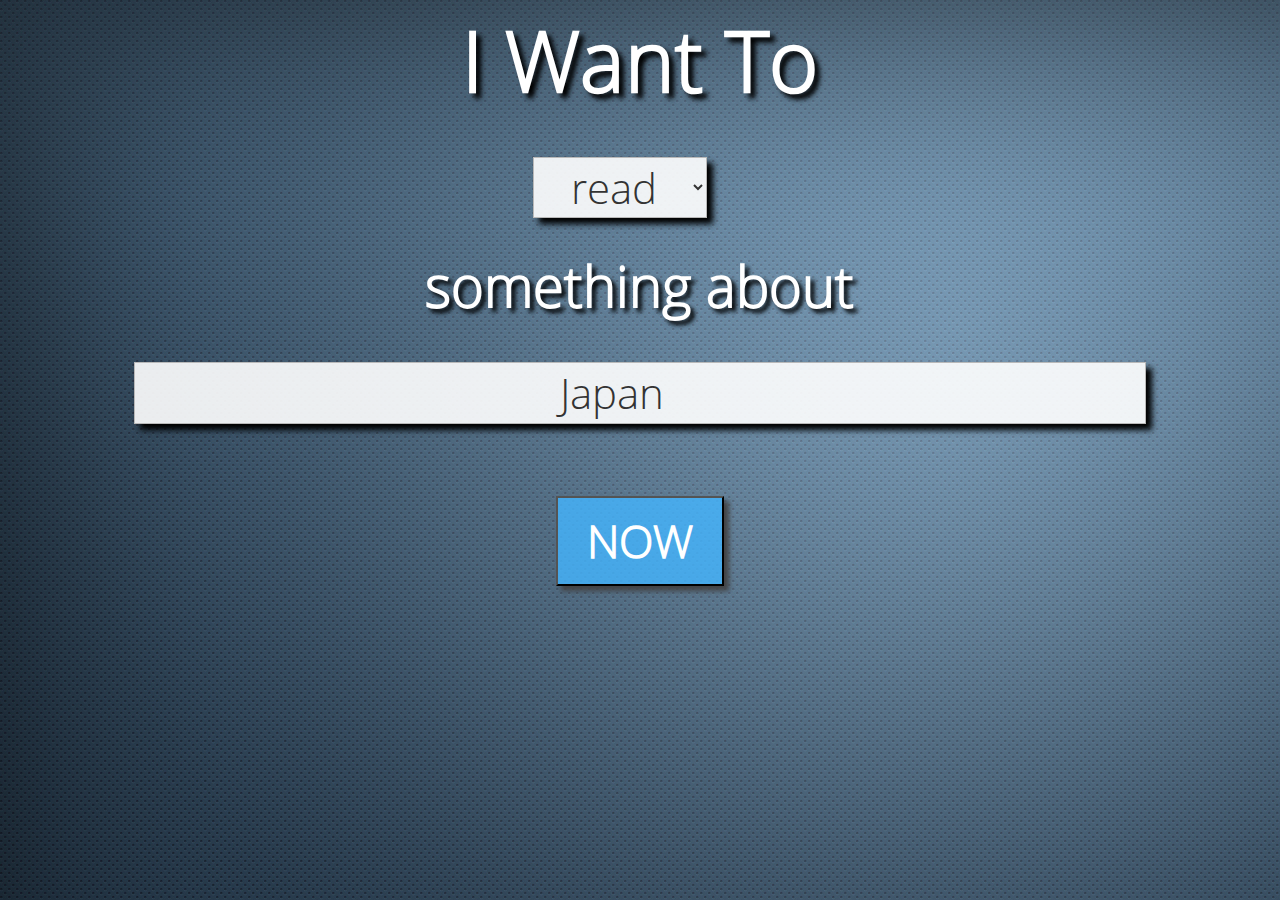
==== index.html @ 2f6faa28 "deleted ugly randomize button" ====
<!doctype html>
<html>
<head>
    <meta charset="UTF-8"/>
    <meta content="iwantto" name="I Want To"/>
    <meta content="author" name="Erika O'Neil, Morvarid Mozafarian, Jon Rasmussen, Betsy Gottesman, Eugene Kwon"/>
    <script src="https://ajax.googleapis.com/ajax/libs/jquery/2.1.3/jquery.min.js"></script>
    <script src="https://maxcdn.bootstrapcdn.com/bootstrap/3.3.5/js/bootstrap.min.js"></script>
    <link rel="stylesheet" href="https://maxcdn.bootstrapcdn.com/bootstrap/3.3.5/css/bootstrap.min.css"/>
    <link rel="stylesheet" href="style.css"/>
    <script src="script.js"></script>
    <title>I Want To...</title>
</head>
<body>
<p class="main-heading">I Want To</p>
<section class="container-fluid">

    <div class="prev glyphicon glyphicon-chevron-left btn"></div>
 
    <div id="landing" class="col-md-offset-1 col-md-10">
        <select class="verb col-md-offset-4">
            <option value="watch">watch</option>
            <option value="read">read</option>
            <option value="listen">listen to</option>
         </select>
             
        <p class="col-md-12">something about</p>
        <input class="noun col-md-12" list="noun-list">
        <datalist id="noun-list"></datalist>
        <button class="now-button col-md-offset-5 col-md-2">NOW</button>
    </div>

    <div id="read" class="col-md-offset-2 col-md-8">
        <div class="tweets col-md-12" id="tweet1">
            <div class="tweets-pic col-md-offset-1 col-md-1"><img class="avatar"></div>
            <div class="tweets-username col-md-9">
                <span class="name"></span>
                <span class="userName"></span>
            </div>
            <div class="text col-md-9"></div>
            <div class="shares col-md-offset-2 col-md-9">
                <span class="glyphicon glyphicon-retweet"></span>
                <span class="retweets"></span>
                <span class="glyphicon glyphicon-heart"></span>
                <span class="favorites"></span>
            </div>
        </div>
        <div class="tweets col-md-12" id="tweet2">
            <div class="tweets-pic col-md-offset-1 col-md-1">
                <img class="avatar">
            </div>
            <div class="tweets-username col-md-9">
                <span class="name"></span>
                <span class="userName"></span>
            </div>
            <div class="text col-md-9"></div>
            <div class="shares col-md-offset-2 col-md-9">
                <span class="glyphicon glyphicon-retweet"></span>
                <span class="retweets"></span>
                <span class="glyphicon glyphicon-heart"></span>
                <span class="favorites"></span>         
            </div>
        </div>
        <div class="tweets col-md-12" id="tweet3">
            <div class="tweets-pic col-md-offset-1 col-md-1"><img class="avatar"></div>
            <div class="tweets-username col-md-9">
                <span class="name"></span>
                <span class="userName"></span>
            </div>
            <div class="text col-md-9"></div>
            <div class="shares col-md-offset-2 col-md-9">
                <span class="glyphicon glyphicon-retweet"></span>
                <span class="retweets"></span>
                <span class="glyphicon glyphicon-heart"></span>
                <span class="favorites"></span>
            </div>
        </div>
    </div>
    <div id="watch" class="col-md-offset-1 col-md-10">
        <iframe id="ytplayer" class="col-md-12" width="854" height="480" src="" frameborder="0"></iframe>
        <div id="videoTitle" class="col-md-12"></div>
    </div>
        
      <div id="listen" class="col-md-offset-1 col-md-10">     
           <div id="albumArt" class="col-md-offset-4 col-md-4"><img src="" id="pic"></div>
           <div id="artistName" class="col-md-offset-4 col-md-4"></div>        
           <div id="albumName" class="col-md-offset-4 col-md-4"></div>        
           <div id="songName" class="col-md-offset-4 col-md-4"></div>        
           <div id="audioControls" class="col-md-offset-4 col-md-4">            
              <audio controls id="audio">
                   <source src="">
              </audio>        
          </div>
              <a type="button" id="linkForAudio" href="">
                  <div id="audioLink" class="col-md-offset-4 col-md-4">
                      <span class="glyphicon glyphicon-apple"></span>
                  </div>  
              </a>
<!--            <div id="audioLink" class="col-md-offset-4 col-md-4"></div>    -->
      </div>
        
     <div id="error" class="col-md-offset-1 col-md-10">
                <h1>We couldn't find what you were looking for. Try again!</h1>
    </div>

    <div class="next glyphicon glyphicon-chevron-right btn"></div>

</section>
</body>
</html>
---- style.css ----
* {
    padding: 0;
    margin: 0;
    text-align: center;
    font-family: openSansLight;
    box-sizing: border-box;
}

body {
    background-image: url('image/background.jpg')
}

@font-face {
    font-family: openSansLight;
    src: url(opensanslight.ttf);
}

.main-heading {
    font-size: 6em;
    text-shadow: 5px 5px 5px #000000;
    color: white;
}

p {
    font-size: 4em;
    font-weight: bold;
    text-shadow: 4px 4px 4px #000000;
    color: white;
    font-weight: bold;
}

button {
    box-shadow: 5px 5px 5px #434345;
    color: white;
    left: 0;
    top: 0;
}

.now-button {
    height: 10vh;
    font-size: 5vh;
    margin-top: 5vh;
    font-weight: bold;
    background-color: rgba(68,181,255,0.8);
}

.now-button:hover {
    background-color: #6bafff;
}

.prev, .next {
    color: white;
    font-size: 3vh;
    padding: 3vh;
    position: fixed;
    top: 50%;
    transform: translateY(-50%);
}

.next {
    right: 2%;
}

.verb, input{
    font-size: 3em;
    border: 1px solid #b9b9b9;
    margin: 3vh 0;
    box-shadow: 6px 6px 6px black;
    background-color: rgba(255,255,255,0.9);
}

#read, #watch, #listen {
    height: 80vh;
}

.tweets {
    height: 31%;
    border: 1px solid black;
    margin: 1vh 0;
    background-color: rgba(255,255,255,0.9);
    box-shadow: 3px 3px 3px #000000;
}

.tweets-pic, .tweets-username {
    margin-top: 1%;
}

.tweets-pic {
    position: relative;
    border: 1px solid black;
    height: 40%;
}

.tweets-username {
    border: 1px solid black;
    height: 17%;
}

.text {
    position: relative;
    border: 1px solid black;
    height: 50%;
    top: 5%;
}

.shares {
    position: relative;
    border: 1px solid black;
    height: 17%;
    top: 5%;
}

#albumArtContainer {
    height: 50%;
    border: 1px solid black;
    background-color: rgba(255,255,255,0.9);
}

#albumName, #songName, #audioLink {
    height: 10%;
    border: 1px solid black;
    background-color: rgba(255,255,255,0.9);
}

#audioControls {
    display: flex;
    justify-content: center;
    align-items: center;
    height: 15%;
    border: 1px solid black;
    background-color: rgba(255,255,255,0.9);
}

#error {
    color: white;
    text-shadow: 3px 3px 3px black;
    font-weight: bold;
    top: 30vh;
}

.glyphicon.glyphicon-apple {
    font-size: 40px;
}

/**************************************************** TOP SECRET ***************************************************/

.secret{
    position: fixed;
}

.secret-image {
    max-width: 886px;
}
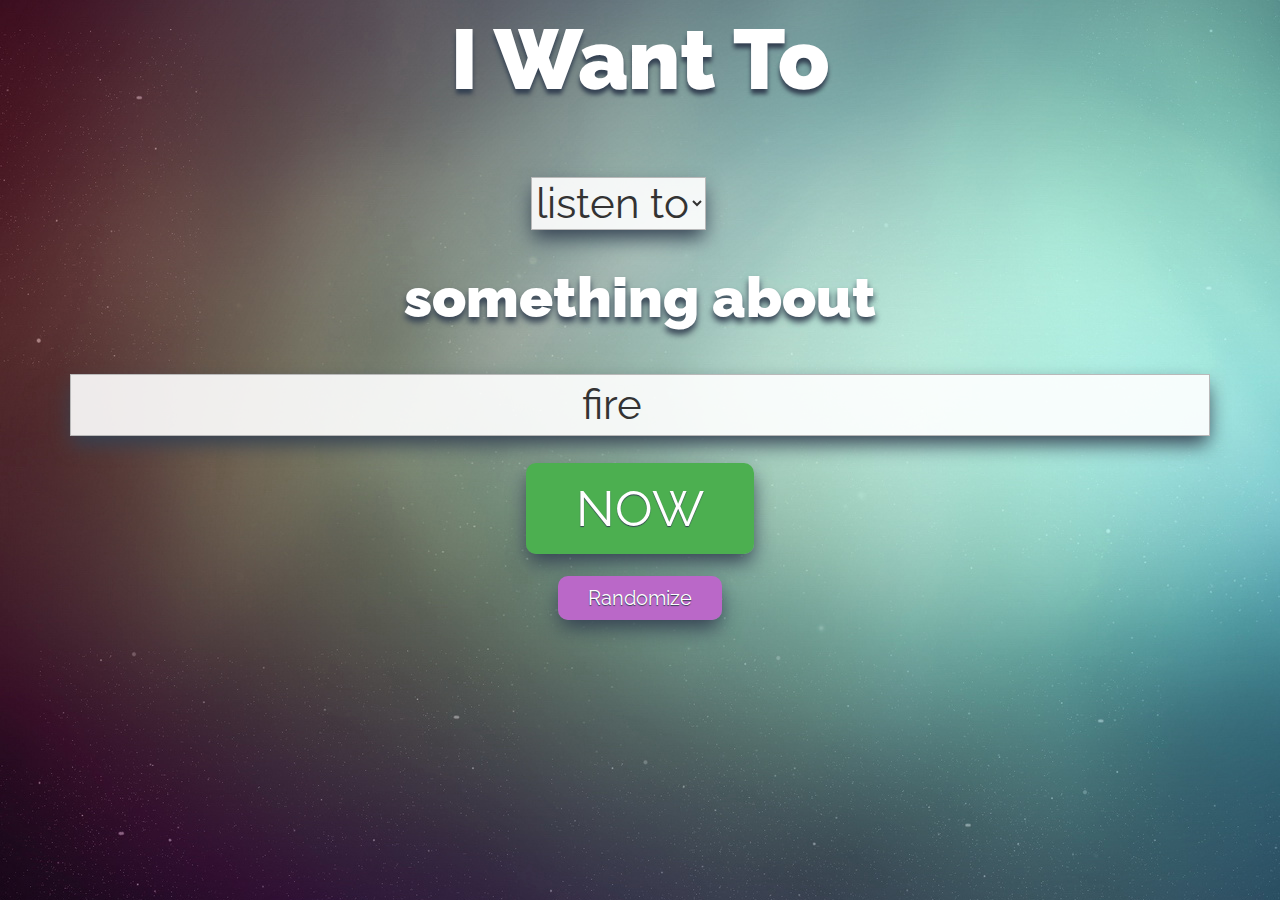
==== commit aba075de: "Merge pull request #90 from jar4677/betsy_work" ====
--- a/index.html
+++ b/index.html
@@ -4,6 +4,7 @@
     <meta charset="UTF-8"/>
     <meta content="iwantto" name="I Want To"/>
     <meta content="author" name="Erika O'Neil, Morvarid Mozafarian, Jon Rasmussen, Betsy Gottesman, Eugene Kwon"/>
+    <link href='https://fonts.googleapis.com/css?family=Raleway:400,700,900' rel='stylesheet' type='text/css'>
     <script src="https://ajax.googleapis.com/ajax/libs/jquery/2.1.3/jquery.min.js"></script>
     <script src="https://maxcdn.bootstrapcdn.com/bootstrap/3.3.5/js/bootstrap.min.js"></script>
     <link rel="stylesheet" href="https://maxcdn.bootstrapcdn.com/bootstrap/3.3.5/css/bootstrap.min.css"/>
@@ -13,23 +14,40 @@
 </head>
 <body>
 <p class="main-heading">I Want To</p>
-<section class="container-fluid">
 
-    <div class="prev glyphicon glyphicon-chevron-left btn"></div>
- 
-    <div id="landing" class="col-md-offset-1 col-md-10">
-        <select class="verb col-md-offset-4">
-            <option value="watch">watch</option>
-            <option value="read">read</option>
-            <option value="listen">listen to</option>
-         </select>
-             
-        <p class="col-md-12">something about</p>
-        <input class="noun col-md-12" list="noun-list">
-        <datalist id="noun-list"></datalist>
-        <button class="now-button col-md-offset-5 col-md-2">NOW</button>
+<section class="container">
+
+    <a href="#" id="startOverBtn" class="start-over-btn">Start Over</a>
+
+
+    <div id="selectPrev" class="prev glyphicon glyphicon-chevron-left btn"></div>
+    <div class="row">
+        <div id="landing" class="col-md-12">
+
+            <select id="verbSelect" class="verb col-md-offset-4">
+
+                <option value="watch">watch</option>
+                <option value="read">read</option>
+                <option value="listen">listen to</option>
+
+             </select>
+                 
+            <p class="col-md-12">something about</p>
+
+            <input id="nounInput" class="noun col-md-12" list="noun-list">
+            <datalist id="noun-list"></datalist>
+            <div class="button-group row">
+
+                <div class="col-md-12">
+                    <a href="#" id="nowButton" class="now-button">NOW</a>
+                </div>
+                <div class="col-md-12 rb-wrapper">
+                    <a href="#" id="random-btn" class="random-button">Randomize</a>
+                </div>
+
+            </div>
+        </div>
     </div>
-
     <div id="read" class="col-md-offset-2 col-md-8">
         <div class="tweets col-md-12" id="tweet1">
             <div class="tweets-pic col-md-offset-1 col-md-1"><img class="avatar"></div>
@@ -103,7 +121,7 @@
                 <h1>We couldn't find what you were looking for. Try again!</h1>
     </div>
 
-    <div class="next glyphicon glyphicon-chevron-right btn"></div>
+    <div id="selectNext" class="next glyphicon glyphicon-chevron-right btn"></div>
 
 </section>
 </body>
--- a/style.css
+++ b/style.css
@@ -2,7 +2,7 @@
     padding: 0;
     margin: 0;
     text-align: center;
-    font-family: openSansLight;
+    font-family: 'Raleway', sans-serif;
     box-sizing: border-box;
 }
 
@@ -10,42 +10,92 @@
     background-image: url('image/background.jpg')
 }
 
-@font-face {
-    font-family: openSansLight;
-    src: url(opensanslight.ttf);
-}
-
 .main-heading {
     font-size: 6em;
-    text-shadow: 5px 5px 5px #000000;
+    text-shadow: 0 5px 4px #344152;
     color: white;
 }
 
 p {
     font-size: 4em;
-    font-weight: bold;
-    text-shadow: 4px 4px 4px #000000;
-    color: white;
-    font-weight: bold;
-}
-
-button {
-    box-shadow: 5px 5px 5px #434345;
-    color: white;
-    left: 0;
-    top: 0;
-}
-
-.now-button {
-    height: 10vh;
-    font-size: 5vh;
-    margin-top: 5vh;
-    font-weight: bold;
-    background-color: rgba(68,181,255,0.8);
-}
-
-.now-button:hover {
-    background-color: #6bafff;
+    text-shadow: 0 5px 6px #344152;
+    color: white;
+    font-weight: 900;
+}
+
+a.start-over-btn {
+    position: absolute;
+    top: 20px;
+    left: 20px;
+    text-shadow: 0 1px 1px #344152;
+    text-decoration: none;
+    color: white;
+    width: 115px;
+    height: 50px;
+    top: 10px;
+    background: #4CAF50;
+    padding: 10px;
+    font-size: 20px;
+    border-radius: 10px;
+    box-shadow: 0 10px 20px -2px #344152;
+    transition: all 0.2s;
+}
+
+a.start-over-btn:active {
+    top: 18px;
+    box-shadow: 0px 7px 0px 0px #344152;
+}
+
+.button-group{
+    text-align: center;
+    margin: 0 auto;
+    width: 100%;
+}
+
+a.now-button {
+    text-shadow: 0 1px 1px #344152;
+    text-decoration: none;
+    color: white;
+    width: 300px;
+    height: 100px;
+    top: 10px;
+    background: #4CAF50;
+    position: relative;
+    padding: 16px 50px;
+    font-size: 50px;
+    border-radius: 10px;
+    box-shadow: 0 10px 20px -2px #344152;
+    transition: all 0.2s;
+}
+
+a.now-button:active {
+    top: 18px;
+    box-shadow: 0px 7px 0px 0px #344152;
+}
+
+.rb-wrapper{
+    margin-top: 50px;
+}
+
+a.random-button {
+    text-shadow: 0 1px 1px #344152;
+    text-decoration: none;
+    color: white;
+    width: 200px;
+    margin-top: 20px;
+    height: 70px;
+    background: #BA68C8;
+    position: relative;
+    padding: 10px 30px;
+    font-size: 20px;
+    border-radius: 10px;
+    box-shadow: 0 10px 20px -2px #344152;
+    transition: all 0.2s;
+}
+
+a.random-button:active {
+    top: 8px;
+    box-shadow: 0px 7px 0px 0px #344152;
 }
 
 .prev, .next {
@@ -65,8 +115,9 @@
     font-size: 3em;
     border: 1px solid #b9b9b9;
     margin: 3vh 0;
-    box-shadow: 6px 6px 6px black;
-    background-color: rgba(255,255,255,0.9);
+    box-shadow: 0 10px 20px -2px #344152;
+    background-color: rgba(255,255,255,0.9);
+    text-align: center;
 }
 
 #read, #watch, #listen {
@@ -142,6 +193,12 @@
     font-size: 40px;
 }
 
+#start-over {
+    position: fixed;
+    top: 5%;
+    left: 5%;
+}
+
 /**************************************************** TOP SECRET ***************************************************/
 
 .secret{
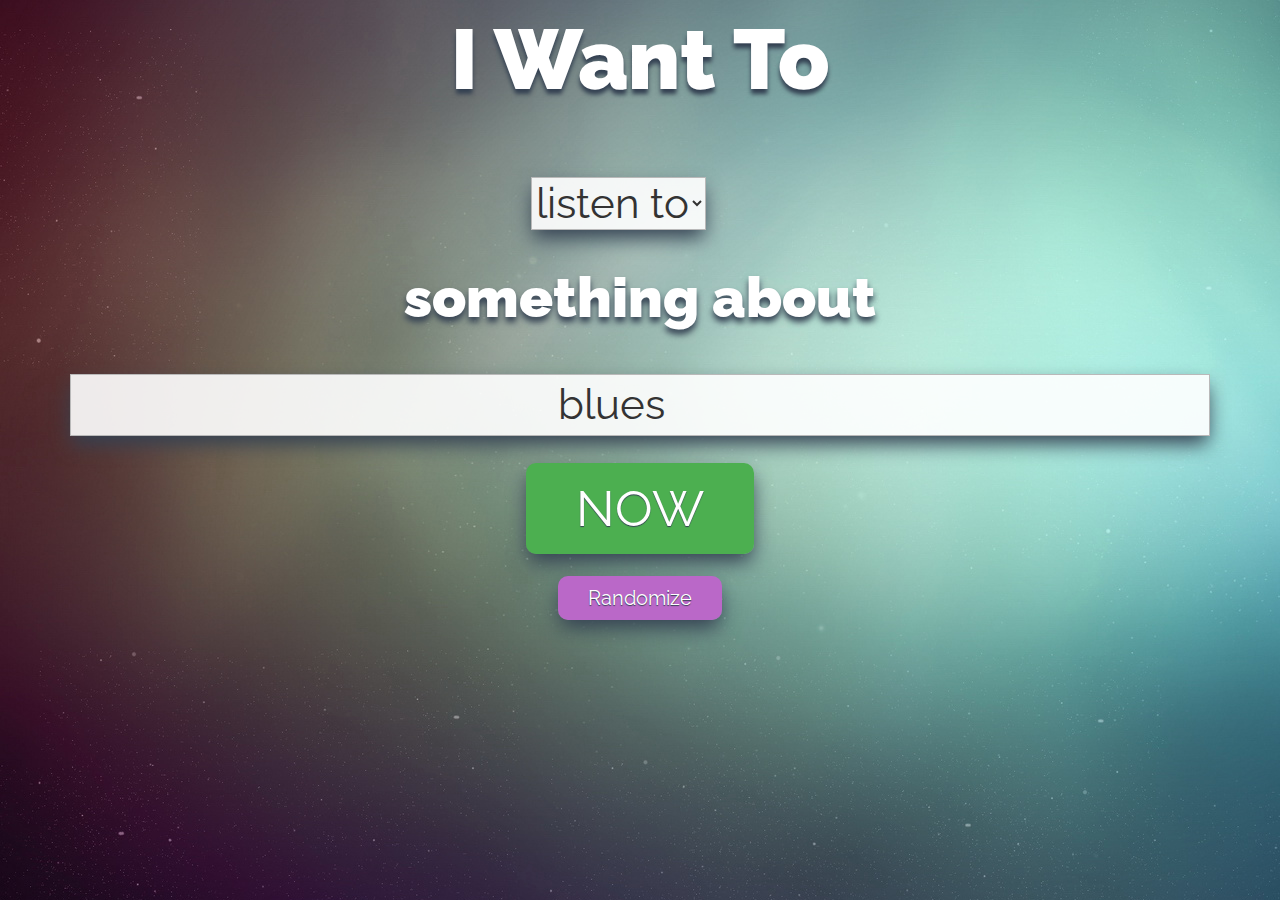
==== commit cdcaed9c: "merge" ====
--- a/index.html
+++ b/index.html
@@ -105,16 +105,13 @@
            <div id="albumName" class="col-md-offset-4 col-md-4"></div>        
            <div id="songName" class="col-md-offset-4 col-md-4"></div>        
            <div id="audioControls" class="col-md-offset-4 col-md-4">            
-              <audio controls id="audio">
-                   <source src="">
-              </audio>        
+              <audio controls id="audio" src=""></audio>        
           </div>
               <a type="button" id="linkForAudio" href="">
                   <div id="audioLink" class="col-md-offset-4 col-md-4">
                       <span class="glyphicon glyphicon-apple"></span>
                   </div>  
               </a>
-<!--            <div id="audioLink" class="col-md-offset-4 col-md-4"></div>    -->
       </div>
         
      <div id="error" class="col-md-offset-1 col-md-10">
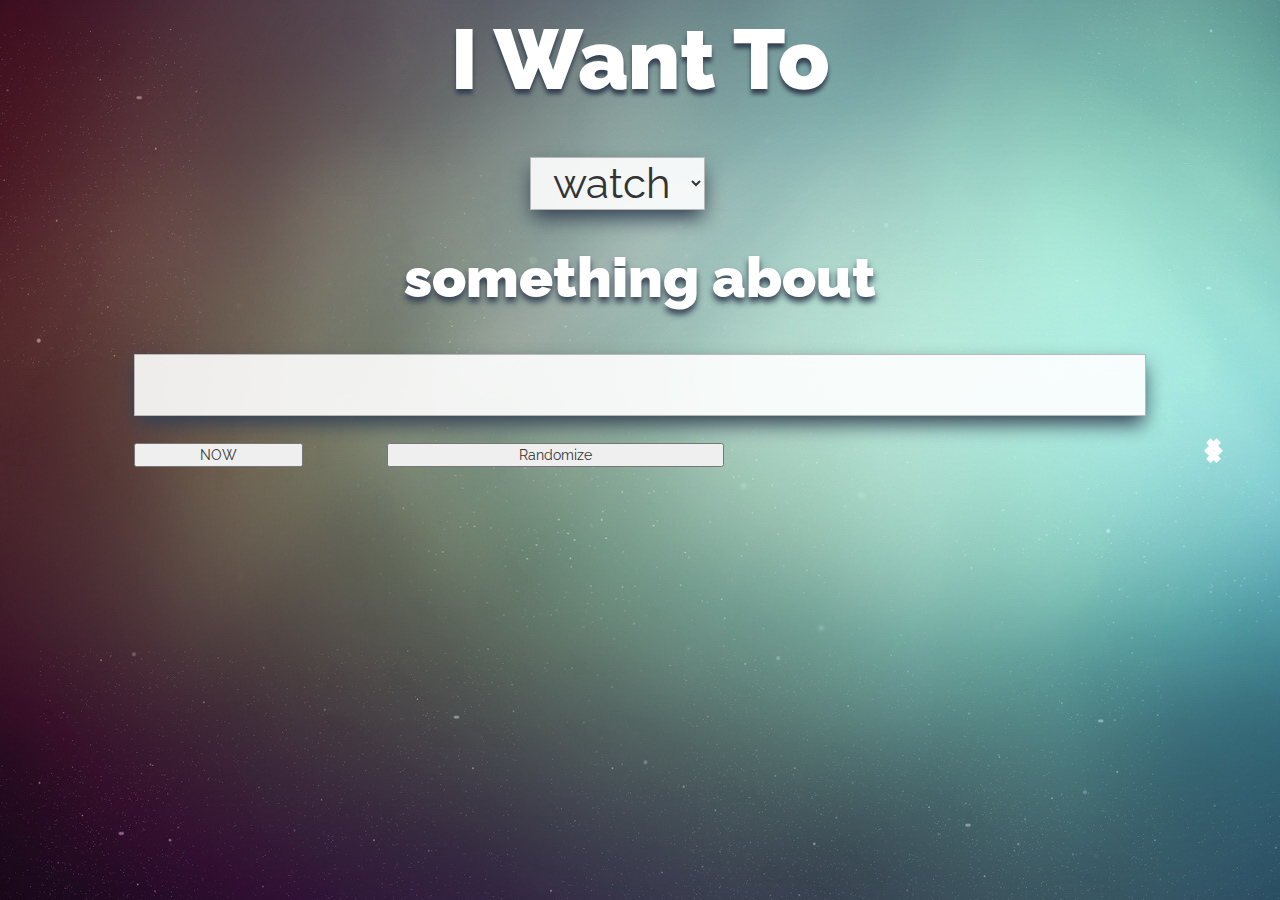
==== commit fc74b0f3: "genes_branch" ====
--- a/index.html
+++ b/index.html
@@ -4,7 +4,7 @@
     <meta charset="UTF-8"/>
     <meta content="iwantto" name="I Want To"/>
     <meta content="author" name="Erika O'Neil, Morvarid Mozafarian, Jon Rasmussen, Betsy Gottesman, Eugene Kwon"/>
-    <link href='https://fonts.googleapis.com/css?family=Raleway:400,700,900' rel='stylesheet' type='text/css'>
+    <link href='https://fonts.googleapis.com/css?family=Raleway:400,700' rel='stylesheet' type='text/css'>
     <script src="https://ajax.googleapis.com/ajax/libs/jquery/2.1.3/jquery.min.js"></script>
     <script src="https://maxcdn.bootstrapcdn.com/bootstrap/3.3.5/js/bootstrap.min.js"></script>
     <link rel="stylesheet" href="https://maxcdn.bootstrapcdn.com/bootstrap/3.3.5/css/bootstrap.min.css"/>
@@ -14,111 +14,109 @@
 </head>
 <body>
 <p class="main-heading">I Want To</p>
+<section class="container-fluid">
 
-<section class="container">
+    <div class="prev glyphicon glyphicon-chevron-left btn"></div>
+     
+    <div id="landing" class="col-md-offset-1 col-md-10">
+        <select class="verb col-md-offset-4">
+            <option value="watch">watch</option>
+            <option value="read">read</option>
+            <option value="listen">listen to</option>
+             </select>
+             
+        <p class="col-md-12">something about</p>
+        <input class="noun col-md-12" list="noun-list">
+        <datalist id="noun-list"></datalist>
+        <button id="nowButton" class="now-button col-md-2">NOW</button>
+        <button id="random-btn" type="button" class="now-button col-md-4 col-md-offset-1">Randomize</button>
+    </div>
 
-    <a href="#" id="startOverBtn" class="start-over-btn">Start Over</a>
-
-
-    <div id="selectPrev" class="prev glyphicon glyphicon-chevron-left btn"></div>
-    <div class="row">
-        <div id="landing" class="col-md-12">
-
-            <select id="verbSelect" class="verb col-md-offset-4">
-
-                <option value="watch">watch</option>
-                <option value="read">read</option>
-                <option value="listen">listen to</option>
-
-             </select>
-                 
-            <p class="col-md-12">something about</p>
-
-            <input id="nounInput" class="noun col-md-12" list="noun-list">
-            <datalist id="noun-list"></datalist>
-            <div class="button-group row">
-
-                <div class="col-md-12">
-                    <a href="#" id="nowButton" class="now-button">NOW</a>
+    <div id="read">
+        <div class="media well tweets" id="tweet1">
+            <a class="media-left tweets-pic" href="#">
+                <img class="media-object avatar" data-src="..." alt="Generic placeholder image">
+            </a>
+            <div class="media-body tweet-box">
+                <div class="tweets-username">
+                    <h3 class="media-heading name"></h3>
+                    <h4 class="media-heading userName"></h4>
                 </div>
-                <div class="col-md-12 rb-wrapper">
-                    <a href="#" id="random-btn" class="random-button">Randomize</a>
+                <div class="text"></div>
+                <div class="shares">
+                    <span class="glyphicon glyphicon-retweet"></span>
+                    <span class="retweets"></span>
+                    <span class="glyphicon glyphicon-heart"></span>
+                    <span class="favorites"></span>
                 </div>
-
             </div>
         </div>
-    </div>
-    <div id="read" class="col-md-offset-2 col-md-8">
-        <div class="tweets col-md-12" id="tweet1">
-            <div class="tweets-pic col-md-offset-1 col-md-1"><img class="avatar"></div>
-            <div class="tweets-username col-md-9">
-                <span class="name"></span>
-                <span class="userName"></span>
-            </div>
-            <div class="text col-md-9"></div>
-            <div class="shares col-md-offset-2 col-md-9">
-                <span class="glyphicon glyphicon-retweet"></span>
-                <span class="retweets"></span>
-                <span class="glyphicon glyphicon-heart"></span>
-                <span class="favorites"></span>
+        <div class="media well tweets" id="tweet2">
+            <a class="media-left tweets-pic" href="#">
+                <img class="media-object avatar" data-src="..." alt="Generic placeholder image">
+            </a>
+            <div class="media-body tweet-box">
+                <div class="tweets-username">
+                    <h3 class="media-heading name"></h3>
+                    <h4 class="media-heading userName"></h4>
+                </div>
+                <div class="text"></div>
+                <div class="shares">
+                    <span class="glyphicon glyphicon-retweet"></span>
+                    <span class="retweets"></span>
+                    <span class="glyphicon glyphicon-heart"></span>
+                    <span class="favorites"></span>
+                </div>
             </div>
         </div>
-        <div class="tweets col-md-12" id="tweet2">
-            <div class="tweets-pic col-md-offset-1 col-md-1">
-                <img class="avatar">
-            </div>
-            <div class="tweets-username col-md-9">
-                <span class="name"></span>
-                <span class="userName"></span>
-            </div>
-            <div class="text col-md-9"></div>
-            <div class="shares col-md-offset-2 col-md-9">
-                <span class="glyphicon glyphicon-retweet"></span>
-                <span class="retweets"></span>
-                <span class="glyphicon glyphicon-heart"></span>
-                <span class="favorites"></span>         
+        <div class="media well tweets" id="tweet3">
+            <a class="media-left tweets-pic" href="#">
+                <img class="media-object avatar" data-src="..." alt="Generic placeholder image">
+            </a>
+            <div class="media-body tweet-box">
+                <div class="tweets-username">
+                    <h3 class="media-heading name"></h3>
+                    <h4 class="media-heading userName"></h4>
+                </div>
+                <div class="text"></div>
+                <div class="shares">
+                    <span class="glyphicon glyphicon-retweet"></span>
+                    <span class="retweets"></span>
+                    <span class="glyphicon glyphicon-heart"></span>
+                    <span class="favorites"></span>
+                </div>
             </div>
         </div>
-        <div class="tweets col-md-12" id="tweet3">
-            <div class="tweets-pic col-md-offset-1 col-md-1"><img class="avatar"></div>
-            <div class="tweets-username col-md-9">
-                <span class="name"></span>
-                <span class="userName"></span>
-            </div>
-            <div class="text col-md-9"></div>
-            <div class="shares col-md-offset-2 col-md-9">
-                <span class="glyphicon glyphicon-retweet"></span>
-                <span class="retweets"></span>
-                <span class="glyphicon glyphicon-heart"></span>
-                <span class="favorites"></span>
-            </div>
-        </div>
+
     </div>
     <div id="watch" class="col-md-offset-1 col-md-10">
         <iframe id="ytplayer" class="col-md-12" width="854" height="480" src="" frameborder="0"></iframe>
         <div id="videoTitle" class="col-md-12"></div>
     </div>
         
-      <div id="listen" class="col-md-offset-1 col-md-10">     
-           <div id="albumArt" class="col-md-offset-4 col-md-4"><img src="" id="pic"></div>
-           <div id="artistName" class="col-md-offset-4 col-md-4"></div>        
-           <div id="albumName" class="col-md-offset-4 col-md-4"></div>        
-           <div id="songName" class="col-md-offset-4 col-md-4"></div>        
-           <div id="audioControls" class="col-md-offset-4 col-md-4">            
-              <audio controls id="audio" src=""></audio>        
-          </div>
-              <a type="button" id="linkForAudio" href="">
-                  <div id="audioLink" class="col-md-offset-4 col-md-4">
-                      <span class="glyphicon glyphicon-apple"></span>
-                  </div>  
-              </a>
-      </div>
+    <div id="listen" class="col-md-offset-1 col-md-10">     
+         <div id="albumArt" class="col-md-offset-4 col-md-4"><img src="" id="pic"></div>
+         <div id="artistName" class="col-md-offset-4 col-md-4"></div>        
+         <div id="albumName" class="col-md-offset-4 col-md-4"></div>        
+         <div id="songName" class="col-md-offset-4 col-md-4"></div>        
+         <div id="audioControls" class="col-md-offset-4 col-md-4">            
+            <audio controls id="audio">
+                 <source src="">
+            </audio>        
+        </div>
+        <a type="button" id="linkForAudio" href="">
+            <div id="audioLink" class="col-md-offset-4 col-md-4">
+                <span class="glyphicon glyphicon-apple"></span>
+            </div>  
+        </a>
+        <!--            <div id="audioLink" class="col-md-offset-4 col-md-4"></div>    -->
+    </div>
         
-     <div id="error" class="col-md-offset-1 col-md-10">
+    <div id="error" class="col-md-offset-1 col-md-10">
                 <h1>We couldn't find what you were looking for. Try again!</h1>
     </div>
 
-    <div id="selectNext" class="next glyphicon glyphicon-chevron-right btn"></div>
+    <div class="next glyphicon glyphicon-chevron-right btn"></div>
 
 </section>
 </body>
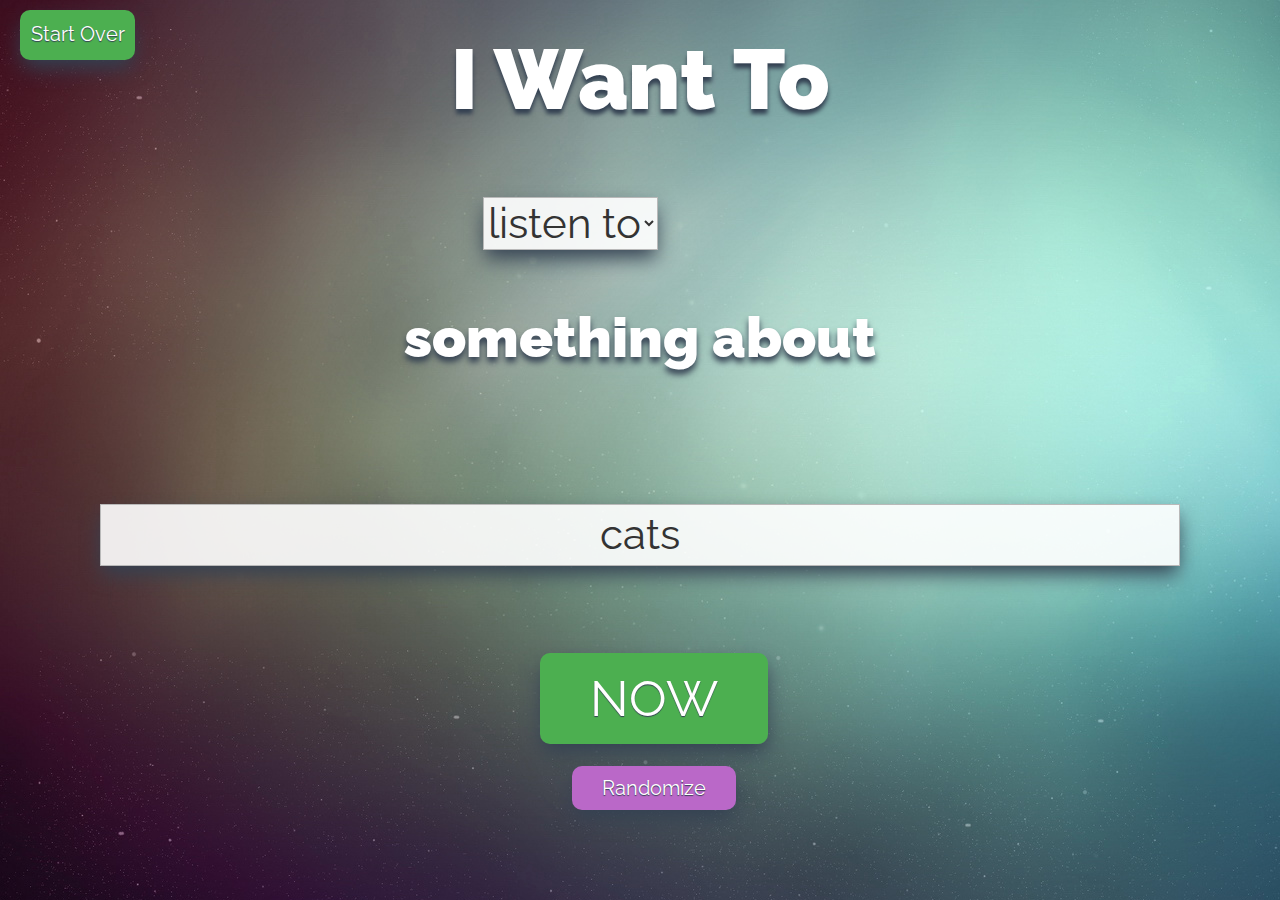
==== commit dc48bbba: "merge" ====
--- a/index.html
+++ b/index.html
@@ -1,122 +1,141 @@
 <!doctype html>
 <html>
 <head>
-    <meta charset="UTF-8"/>
-    <meta content="iwantto" name="I Want To"/>
-    <meta content="author" name="Erika O'Neil, Morvarid Mozafarian, Jon Rasmussen, Betsy Gottesman, Eugene Kwon"/>
-    <link href='https://fonts.googleapis.com/css?family=Raleway:400,700' rel='stylesheet' type='text/css'>
-    <script src="https://ajax.googleapis.com/ajax/libs/jquery/2.1.3/jquery.min.js"></script>
-    <script src="https://maxcdn.bootstrapcdn.com/bootstrap/3.3.5/js/bootstrap.min.js"></script>
-    <link rel="stylesheet" href="https://maxcdn.bootstrapcdn.com/bootstrap/3.3.5/css/bootstrap.min.css"/>
-    <link rel="stylesheet" href="style.css"/>
-    <script src="script.js"></script>
-    <title>I Want To...</title>
+        <meta charset="UTF-8"/>
+        <meta content="iwantto" name="I Want To"/>
+        <meta content="author" name="Erika O'Neil, Morvarid Mozafarian, Jon Rasmussen, Betsy Gottesman, Eugene Kwon"/>
+        <link href='https://fonts.googleapis.com/css?family=Raleway:400,700,900' rel='stylesheet' type='text/css'>
+        <script src="https://ajax.googleapis.com/ajax/libs/jquery/2.1.3/jquery.min.js"></script>
+        <script src="https://maxcdn.bootstrapcdn.com/bootstrap/3.3.5/js/bootstrap.min.js"></script>
+        <link rel="stylesheet" href="https://maxcdn.bootstrapcdn.com/bootstrap/3.3.5/css/bootstrap.min.css"/>
+        <link rel="stylesheet" href="style.css"/>
+        <script src="script.js"></script>
+        <title>I Want To...</title>
 </head>
 <body>
 <p class="main-heading">I Want To</p>
-<section class="container-fluid">
 
-    <div class="prev glyphicon glyphicon-chevron-left btn"></div>
-     
-    <div id="landing" class="col-md-offset-1 col-md-10">
-        <select class="verb col-md-offset-4">
-            <option value="watch">watch</option>
-            <option value="read">read</option>
-            <option value="listen">listen to</option>
-             </select>
-             
-        <p class="col-md-12">something about</p>
-        <input class="noun col-md-12" list="noun-list">
-        <datalist id="noun-list"></datalist>
-        <button id="nowButton" class="now-button col-md-2">NOW</button>
-        <button id="random-btn" type="button" class="now-button col-md-4 col-md-offset-1">Randomize</button>
-    </div>
+<section class="container">
 
-    <div id="read">
-        <div class="media well tweets" id="tweet1">
-            <a class="media-left tweets-pic" href="#">
-                <img class="media-object avatar" data-src="..." alt="Generic placeholder image">
-            </a>
-            <div class="media-body tweet-box">
-                <div class="tweets-username">
-                    <h3 class="media-heading name"></h3>
-                    <h4 class="media-heading userName"></h4>
-                </div>
-                <div class="text"></div>
-                <div class="shares">
-                    <span class="glyphicon glyphicon-retweet"></span>
-                    <span class="retweets"></span>
-                    <span class="glyphicon glyphicon-heart"></span>
-                    <span class="favorites"></span>
-                </div>
-            </div>
-        </div>
-        <div class="media well tweets" id="tweet2">
-            <a class="media-left tweets-pic" href="#">
-                <img class="media-object avatar" data-src="..." alt="Generic placeholder image">
-            </a>
-            <div class="media-body tweet-box">
-                <div class="tweets-username">
-                    <h3 class="media-heading name"></h3>
-                    <h4 class="media-heading userName"></h4>
-                </div>
-                <div class="text"></div>
-                <div class="shares">
-                    <span class="glyphicon glyphicon-retweet"></span>
-                    <span class="retweets"></span>
-                    <span class="glyphicon glyphicon-heart"></span>
-                    <span class="favorites"></span>
-                </div>
-            </div>
-        </div>
-        <div class="media well tweets" id="tweet3">
-            <a class="media-left tweets-pic" href="#">
-                <img class="media-object avatar" data-src="..." alt="Generic placeholder image">
-            </a>
-            <div class="media-body tweet-box">
-                <div class="tweets-username">
-                    <h3 class="media-heading name"></h3>
-                    <h4 class="media-heading userName"></h4>
-                </div>
-                <div class="text"></div>
-                <div class="shares">
-                    <span class="glyphicon glyphicon-retweet"></span>
-                    <span class="retweets"></span>
-                    <span class="glyphicon glyphicon-heart"></span>
-                    <span class="favorites"></span>
-                </div>
-            </div>
-        </div>
+        <a href="#" id="startOverBtn" class="start-over-btn">Start Over</a>
 
-    </div>
-    <div id="watch" class="col-md-offset-1 col-md-10">
-        <iframe id="ytplayer" class="col-md-12" width="854" height="480" src="" frameborder="0"></iframe>
-        <div id="videoTitle" class="col-md-12"></div>
-    </div>
+        <div id="selectPrev" class="prev glyphicon glyphicon-chevron-left btn"></div>
+
+        <div id="landing" class="col-md-12">
+            <select id="verbSelect" class="verb col-md-offset-4">
+                <option value="watch">watch</option>
+                <option value="read">read</option>
+                <option value="listen">listen to</option>
+            </select>
+            <div class="col-md-12">
+                <p>something about</p>
+            </div>
+            <div class="col-md-12">
+                <div class="input-container">
+                    <p class="placeholder"></p>
+                    <input type="text" id="nounInput" class="noun col-md-12">
+                    <div class="border"></div>
+                </div>
+            </div>
+            <div class="button-group row">
+                <div class="col-md-12">
+                    <a href="#" id="nowButton" class="now-button">NOW</a>
+                </div>
+                <div class="col-md-12 rb-wrapper">
+                    <a href="#" id="random-btn" class="random-button">Randomize</a>
+                </div>
+            </div>
+        </div>
         
-    <div id="listen" class="col-md-offset-1 col-md-10">     
-         <div id="albumArt" class="col-md-offset-4 col-md-4"><img src="" id="pic"></div>
-         <div id="artistName" class="col-md-offset-4 col-md-4"></div>        
-         <div id="albumName" class="col-md-offset-4 col-md-4"></div>        
-         <div id="songName" class="col-md-offset-4 col-md-4"></div>        
-         <div id="audioControls" class="col-md-offset-4 col-md-4">            
-            <audio controls id="audio">
-                 <source src="">
-            </audio>        
-        </div>
-        <a type="button" id="linkForAudio" href="">
-            <div id="audioLink" class="col-md-offset-4 col-md-4">
-                <span class="glyphicon glyphicon-apple"></span>
-            </div>  
-        </a>
-        <!--            <div id="audioLink" class="col-md-offset-4 col-md-4"></div>    -->
-    </div>
-        
-    <div id="error" class="col-md-offset-1 col-md-10">
-                <h1>We couldn't find what you were looking for. Try again!</h1>
-    </div>
+        <div id="read">
+            <div class="media well tweets" id="tweet1">
+                <a class="media-left tweets-pic" href="#">
+                    <img class="media-object avatar" data-src="..." src="" alt="Generic placeholder image">
+                </a>
+                <div class="media-body tweet-box">
+                    <div class="tweets-username">
+                        <h3 class="media-heading name"></h3>
+                        <h4 class="media-heading userName"></h4>
+                    </div>
+                    <div class="text"></div>
+                    <div class="shares">
+                        <span class="glyphicon glyphicon-retweet"></span>
+                        <span class="retweets"></span>
+                        <span class="glyphicon glyphicon-heart"></span>
+                        <span class="favorites"></span>
+                    </div>
+                </div>
+            </div>
+            <div class="media well tweets" id="tweet2">
+                <a class="media-left tweets-pic" href="#">
+                    <img class="media-object avatar" data-src="..." src="" alt="Generic placeholder image">
+                </a>
+                <div class="media-body tweet-box">
+                    <div class="tweets-username">
+                        <h3 class="media-heading name"></h3>
+                        <h4 class="media-heading userName"></h4>
+                    </div>
+                    <div class="text"></div>
+                    <div class="shares">
+                        <span class="glyphicon glyphicon-retweet"></span>
+                        <span class="retweets"></span>
+                        <span class="glyphicon glyphicon-heart"></span>
+                        <span class="favorites"></span>
+                    </div>
+                </div>
+            </div>
+            <div class="media well tweets" id="tweet3">
+                <a class="media-left tweets-pic" href="#">
+                    <img class="media-object avatar" data-src="..." src="" alt="Generic placeholder image">
+                </a>
+                <div class="media-body tweet-box">
+                    <div class="tweets-username">
+                        <h3 class="media-heading name"></h3>
+                        <h4 class="media-heading userName"></h4>
+                    </div>
+                    <div class="text"></div>
+                    <div class="shares">
+                        <span class="glyphicon glyphicon-retweet"></span>
+                        <span class="retweets"></span>
+                        <span class="glyphicon glyphicon-heart"></span>
+                        <span class="favorites"></span>
+                    </div>
+                </div>
+            </div>
+        </div>
 
-    <div class="next glyphicon glyphicon-chevron-right btn"></div>
+        <div id="watch" class="col-md-offset-1 col-md-10">
+            <iframe id="ytplayer" class="col-md-12" width="854" height="480" src="" frameborder="0"></iframe>
+            <div id="videoTitle" class="col-md-12"></div>
+        </div>
+
+        <div id="listen" class="col-md-offset-1 col-md-10">
+            <div id="music-background">
+                <div id="music-background-cover"></div>
+            </div>
+            <div id="listenInfoDiv">
+                <div id="albumArt" class=""><img src="" id="pic"></div>
+                <div id="insideInfo" class="">
+                    <p id="artistName" class=""></p>
+                    <p id="albumName" class=""></p>
+                    <p id="songName" class=""></p>
+                    <a type="button" id="linkForAudio" href="">
+                        <div id="audioLink" class="">
+                            <span class="glyphicon glyphicon-apple"></span>
+                        </div>
+                    </a>
+                </div>
+                <div id="audioControls" class="">
+                    <audio controls id="audio" src=""></audio>
+                </div>
+            </div>
+        </div>
+
+        <div id="error" class="col-md-offset-1 col-md-10">
+            <h1>We couldn't find what you were looking for. Try again!</h1>
+        </div>
+
+        <div id="selectNext" class="next glyphicon glyphicon-chevron-right btn"></div>
 
 </section>
 </body>
--- a/style.css
+++ b/style.css
@@ -124,41 +124,25 @@
     height: 80vh;
 }
 
-.tweets {
-    height: 31%;
-    border: 1px solid black;
-    margin: 1vh 0;
-    background-color: rgba(255,255,255,0.9);
-    box-shadow: 3px 3px 3px #000000;
+#read {
+    display: flex;
+    justify-content: center;
+    align-items: center;
+    flex-direction: column;
 }
 
-.tweets-pic, .tweets-username {
-    margin-top: 1%;
+.tweets {
+    width: 42%;
+    background-color: rgba(255,255,255,0.95);
+    box-shadow: 3px 3px 18px -1px black;
 }
 
-.tweets-pic {
-    position: relative;
-    border: 1px solid black;
-    height: 40%;
+div.tweet-box, div.tweet-box>div, div.tweet-box>div>h3, div.tweet-box>div>h4 {
+    text-align: left;
 }
 
-.tweets-username {
-    border: 1px solid black;
-    height: 17%;
-}
-
-.text {
-    position: relative;
-    border: 1px solid black;
-    height: 50%;
-    top: 5%;
-}
-
-.shares {
-    position: relative;
-    border: 1px solid black;
-    height: 17%;
-    top: 5%;
+div.tweet-box>div>h3 {
+    font-weight: 700;
 }
 
 #albumArtContainer {
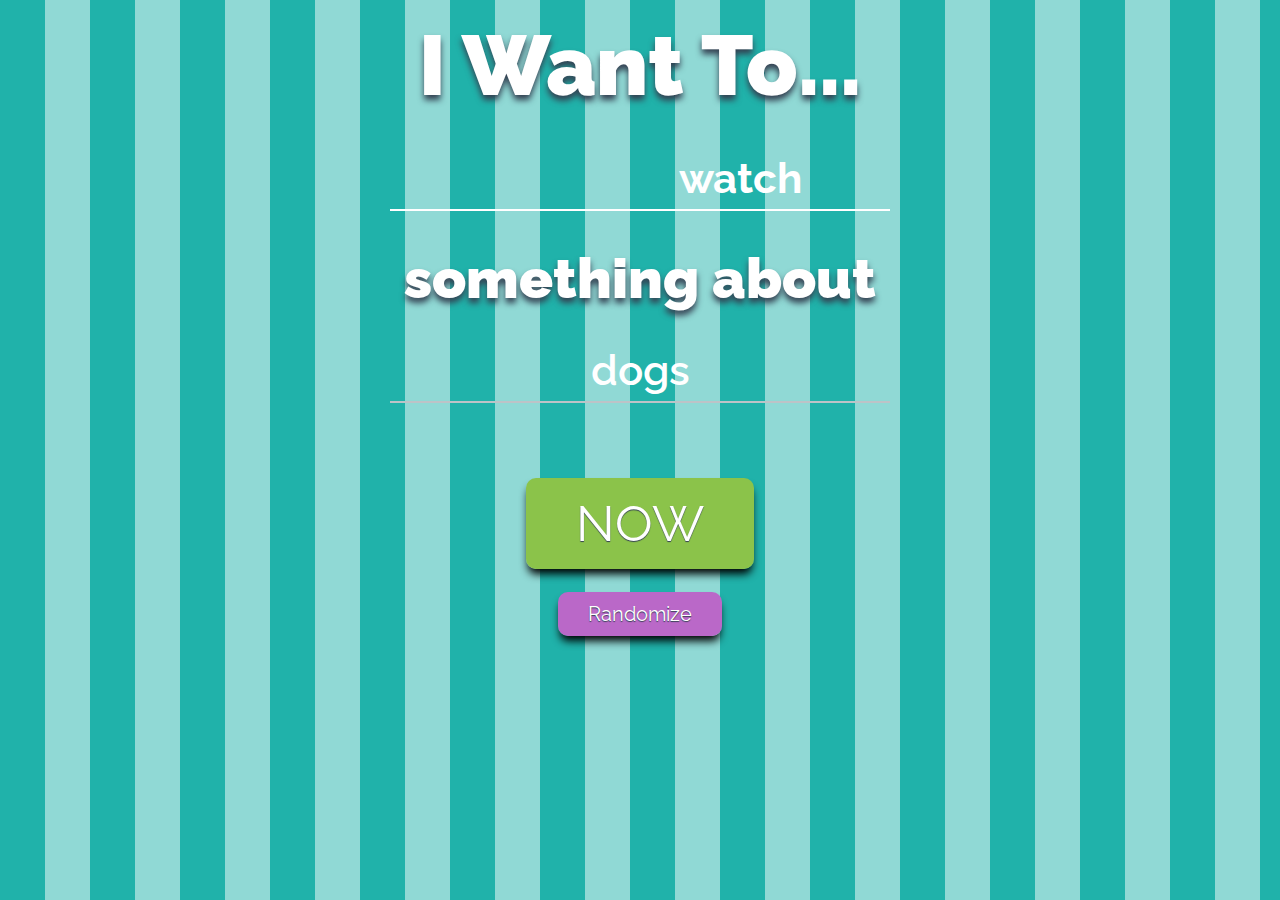
==== commit 64b8bf1e: "changed the bg to be a repeating pattern, changed some buttons" ====
--- a/index.html
+++ b/index.html
@@ -1,141 +1,144 @@
 <!doctype html>
 <html>
 <head>
-        <meta charset="UTF-8"/>
-        <meta content="iwantto" name="I Want To"/>
-        <meta content="author" name="Erika O'Neil, Morvarid Mozafarian, Jon Rasmussen, Betsy Gottesman, Eugene Kwon"/>
-        <link href='https://fonts.googleapis.com/css?family=Raleway:400,700,900' rel='stylesheet' type='text/css'>
-        <script src="https://ajax.googleapis.com/ajax/libs/jquery/2.1.3/jquery.min.js"></script>
-        <script src="https://maxcdn.bootstrapcdn.com/bootstrap/3.3.5/js/bootstrap.min.js"></script>
-        <link rel="stylesheet" href="https://maxcdn.bootstrapcdn.com/bootstrap/3.3.5/css/bootstrap.min.css"/>
-        <link rel="stylesheet" href="style.css"/>
-        <script src="script.js"></script>
-        <title>I Want To...</title>
+    <meta charset="UTF-8"/>
+    <meta content="iwantto" name="I Want To"/>
+    <meta content="author" name="Erika O'Neil, Morvarid Mozafarian, Jon Rasmussen, Betsy Gottesman, Eugene Kwon"/>
+    <link href='https://fonts.googleapis.com/css?family=Raleway:400,700,900' rel='stylesheet' type='text/css'>
+    <script src="https://ajax.googleapis.com/ajax/libs/jquery/2.1.3/jquery.min.js"></script>
+    <script src="https://maxcdn.bootstrapcdn.com/bootstrap/3.3.5/js/bootstrap.min.js"></script>
+    <link rel="stylesheet" href="https://maxcdn.bootstrapcdn.com/bootstrap/3.3.5/css/bootstrap.min.css"/>
+    <link rel="stylesheet" href="style.css"/>
+    <script src="script.js"></script>
+    <title>I Want To...</title>
 </head>
 <body>
-<p class="main-heading">I Want To</p>
+<header class="main-heading">
+    <h1>I Want To...</h1>
+</header>
 
 <section class="container">
 
-        <a href="#" id="startOverBtn" class="start-over-btn">Start Over</a>
+    <a href="#" id="startOverBtn" class="start-over-btn">Start Over</a>
 
-        <div id="selectPrev" class="prev glyphicon glyphicon-chevron-left btn"></div>
+    <div id="selectPrev" class="prev glyphicon glyphicon-chevron-left btn"></div>
 
-        <div id="landing" class="col-md-12">
-            <select id="verbSelect" class="verb col-md-offset-4">
-                <option value="watch">watch</option>
-                <option value="read">read</option>
-                <option value="listen">listen to</option>
-            </select>
-            <div class="col-md-12">
-                <p>something about</p>
-            </div>
-            <div class="col-md-12">
-                <div class="input-container">
-                    <p class="placeholder"></p>
-                    <input type="text" id="nounInput" class="noun col-md-12">
-                    <div class="border"></div>
-                </div>
-            </div>
-            <div class="button-group row">
-                <div class="col-md-12">
-                    <a href="#" id="nowButton" class="now-button">NOW</a>
-                </div>
-                <div class="col-md-12 rb-wrapper">
-                    <a href="#" id="random-btn" class="random-button">Randomize</a>
-                </div>
-            </div>
-        </div>
-        
-        <div id="read">
-            <div class="media well tweets" id="tweet1">
-                <a class="media-left tweets-pic" href="#">
-                    <img class="media-object avatar" data-src="..." src="" alt="Generic placeholder image">
-                </a>
-                <div class="media-body tweet-box">
-                    <div class="tweets-username">
-                        <h3 class="media-heading name"></h3>
-                        <h4 class="media-heading userName"></h4>
-                    </div>
-                    <div class="text"></div>
-                    <div class="shares">
-                        <span class="glyphicon glyphicon-retweet"></span>
-                        <span class="retweets"></span>
-                        <span class="glyphicon glyphicon-heart"></span>
-                        <span class="favorites"></span>
-                    </div>
-                </div>
-            </div>
-            <div class="media well tweets" id="tweet2">
-                <a class="media-left tweets-pic" href="#">
-                    <img class="media-object avatar" data-src="..." src="" alt="Generic placeholder image">
-                </a>
-                <div class="media-body tweet-box">
-                    <div class="tweets-username">
-                        <h3 class="media-heading name"></h3>
-                        <h4 class="media-heading userName"></h4>
-                    </div>
-                    <div class="text"></div>
-                    <div class="shares">
-                        <span class="glyphicon glyphicon-retweet"></span>
-                        <span class="retweets"></span>
-                        <span class="glyphicon glyphicon-heart"></span>
-                        <span class="favorites"></span>
-                    </div>
-                </div>
-            </div>
-            <div class="media well tweets" id="tweet3">
-                <a class="media-left tweets-pic" href="#">
-                    <img class="media-object avatar" data-src="..." src="" alt="Generic placeholder image">
-                </a>
-                <div class="media-body tweet-box">
-                    <div class="tweets-username">
-                        <h3 class="media-heading name"></h3>
-                        <h4 class="media-heading userName"></h4>
-                    </div>
-                    <div class="text"></div>
-                    <div class="shares">
-                        <span class="glyphicon glyphicon-retweet"></span>
-                        <span class="retweets"></span>
-                        <span class="glyphicon glyphicon-heart"></span>
-                        <span class="favorites"></span>
-                    </div>
-                </div>
-            </div>
-        </div>
+    <div id="landing" class="col-md-12">
+        <div class="mdl-selectfield">
+            <select id="verbSelect" class="select-element">
+                <option value="watch">watch</option>
+                <option value="read">read</option>
+                <option value="listen">listen to</option>
+            </select>
+        </div>
+        <div class="col-md-12">
+            <p class="blurb">something about</p>
+        </div>
+        <div class="col-md-12">
+            <div class="input-container">
+                <p class="placeholder"></p>
+                <input type="text" id="nounInput" class="noun col-md-12">
+                <div class="border"></div>
+            </div>
+        </div>
+        <div class="button-group row">
+            <div class="col-md-12">
+                <a href="#" id="nowButton" class="now-button">NOW</a>
+            </div>
+            <div class="col-md-12 rb-wrapper">
+                <a href="#" id="random-btn" class="random-button">Randomize</a>
+            </div>
+        </div>
+    </div>
+    <div id="read">
+        <div class="media well tweets" id="tweet1">
+            <a class="media-left tweets-pic" href="#">
+                <img class="media-object avatar" data-src="..." src="" alt="Generic placeholder image">
+            </a>
+            <div class="media-body tweet-box">
+                <div class="tweets-username">
+                    <h3 class="media-heading name"></h3>
+                    <h4 class="media-heading userName"></h4>
+                </div>
+                <div class="text"></div>
+                <div class="shares">
+                    <span class="glyphicon glyphicon-retweet"></span>
+                    <span class="retweets"></span>
+                    <span class="glyphicon glyphicon-heart"></span>
+                    <span class="favorites"></span>
+                </div>
+            </div>
+        </div>
+        <div class="media well tweets" id="tweet2">
+            <a class="media-left tweets-pic" href="#">
+                <img class="media-object avatar" data-src="..." src="" alt="Generic placeholder image">
+            </a>
+            <div class="media-body tweet-box">
+                <div class="tweets-username">
+                    <h3 class="media-heading name"></h3>
+                    <h4 class="media-heading userName"></h4>
+                </div>
+                <div class="text"></div>
+                <div class="shares">
+                    <span class="glyphicon glyphicon-retweet"></span>
+                    <span class="retweets"></span>
+                    <span class="glyphicon glyphicon-heart"></span>
+                    <span class="favorites"></span>
+                </div>
+            </div>
+        </div>
+        <div class="media well tweets" id="tweet3">
+            <a class="media-left tweets-pic" href="#">
+                <img class="media-object avatar" data-src="..." src="" alt="Generic placeholder image">
+            </a>
+            <div class="media-body tweet-box">
+                <div class="tweets-username">
+                    <h3 class="media-heading name"></h3>
+                    <h4 class="media-heading userName"></h4>
+                </div>
+                <div class="text"></div>
+                <div class="shares">
+                    <span class="glyphicon glyphicon-retweet"></span>
+                    <span class="retweets"></span>
+                    <span class="glyphicon glyphicon-heart"></span>
+                    <span class="favorites"></span>
+                </div>
+            </div>
+        </div>
+    </div>
 
-        <div id="watch" class="col-md-offset-1 col-md-10">
-            <iframe id="ytplayer" class="col-md-12" width="854" height="480" src="" frameborder="0"></iframe>
-            <div id="videoTitle" class="col-md-12"></div>
-        </div>
+    <div id="watch" class="col-md-offset-1 col-md-10">
+        <iframe id="ytplayer" class="col-md-12" width="854" height="480" src="" frameborder="0"></iframe>
+        <div id="videoTitle" class="col-md-12"></div>
+    </div>
 
-        <div id="listen" class="col-md-offset-1 col-md-10">
-            <div id="music-background">
-                <div id="music-background-cover"></div>
-            </div>
-            <div id="listenInfoDiv">
-                <div id="albumArt" class=""><img src="" id="pic"></div>
-                <div id="insideInfo" class="">
-                    <p id="artistName" class=""></p>
-                    <p id="albumName" class=""></p>
-                    <p id="songName" class=""></p>
-                    <a type="button" id="linkForAudio" href="">
-                        <div id="audioLink" class="">
-                            <span class="glyphicon glyphicon-apple"></span>
-                        </div>
-                    </a>
-                </div>
-                <div id="audioControls" class="">
-                    <audio controls id="audio" src=""></audio>
-                </div>
-            </div>
-        </div>
+    <div id="listen" class="col-md-offset-1 col-md-10">
+        <div id="music-background">
+            <div id="music-background-cover"></div>
+        </div>
+        <div id="listenInfoDiv">
+            <div id="albumArt" class=""><img src="" id="pic"></div>
+            <div id="insideInfo" class="">
+                <p id="artistName" class=""></p>
+                <p id="albumName" class=""></p>
+                <p id="songName" class=""></p>
+                <a type="button" id="linkForAudio" href="">
+                    <div id="audioLink" class="">
+                        <span class="glyphicon glyphicon-apple"></span>
+                    </div>
+                </a>
+            </div>
+            <div id="audioControls" class="">
+                <audio controls id="audio" src=""></audio>
+            </div>
+        </div>
+    </div>
 
-        <div id="error" class="col-md-offset-1 col-md-10">
-            <h1>We couldn't find what you were looking for. Try again!</h1>
-        </div>
+    <div id="error" class="col-md-offset-1 col-md-10">
+        <h1>We couldn't find what you were looking for. Try again!</h1>
+    </div>
 
-        <div id="selectNext" class="next glyphicon glyphicon-chevron-right btn"></div>
+    <div id="selectNext" class="next glyphicon glyphicon-chevron-right btn"></div>
 
 </section>
 </body>
--- a/style.css
+++ b/style.css
@@ -7,21 +7,98 @@
 }
 
 body {
-    background-image: url('image/background.jpg')
+    background-color: lightseagreen;
+    background-image: linear-gradient(90deg, transparent 50%, rgba(255,255,255,.5) 50%);
+    background-size: 90px 90px;
+
 }
 
 .main-heading {
     font-size: 6em;
     text-shadow: 0 5px 4px #344152;
-    color: white;
-}
-
-p {
+    color: #fff;
+    background-color: transparent;
+}
+
+.main-heading > h1 {
+    font-size: 1em;
+    text-shadow: 0 5px 6px #344152;
+    color: #fff;
+    font-weight: 900;
+}
+
+.blurb{
     font-size: 4em;
     text-shadow: 0 5px 6px #344152;
     color: white;
     font-weight: 900;
 }
+
+/********* input styles *********/
+
+.input-container {
+    clear:both;
+    position: relative;
+    left: 50%;
+    /*top: 40px;*/
+    width: 500px;
+    height: 150px;
+    transform: translate(-50%, -50%);
+    overflow: hidden;
+}
+
+input[type=text] {
+    position: absolute;
+    bottom: 0;
+    left: 0;
+    width: 100%;
+    /*height: 200px;*/
+    background-color: transparent;
+    color: #fff;
+    font-weight: 600;
+    outline: none;
+    border: none;
+    border-bottom: 2px solid #bdc3c7;
+    font-size: 3em;
+    text-align: center;
+
+}
+
+.placeholder {
+    position: relative;
+    bottom: 5px;
+    left: 0;
+    margin: 0;
+    font-size: 13px;
+    color: #95a5a6;
+    transition: .5s all ease-out;
+}
+
+.placeholder--animate {
+    left: 20px;
+    opacity: 0;
+}
+
+.border {
+    position: absolute;
+    bottom: 0;
+    left: 0;
+    display: inline-block;
+    width: 0;
+    height: 2px;
+    padding: 0;
+    margin: 0;
+    background-color: #BA68C8;
+    transition: .2s width ease-out;
+}
+
+.border--animate {
+    width: 100%;
+}
+
+/* / end of input styles */
+
+/********* button styles *********/
 
 a.start-over-btn {
     position: absolute;
@@ -32,18 +109,17 @@
     color: white;
     width: 115px;
     height: 50px;
-    top: 10px;
-    background: #4CAF50;
+    background-color: #ef5350;
     padding: 10px;
     font-size: 20px;
     border-radius: 10px;
-    box-shadow: 0 10px 20px -2px #344152;
+    box-shadow: 0 7px 8px -2px #000;
     transition: all 0.2s;
 }
 
 a.start-over-btn:active {
-    top: 18px;
-    box-shadow: 0px 7px 0px 0px #344152;
+    top: 30px;
+    box-shadow: 0 7px 0 0 #000;
 }
 
 .button-group{
@@ -59,18 +135,18 @@
     width: 300px;
     height: 100px;
     top: 10px;
-    background: #4CAF50;
+    background: #8BC34A;
     position: relative;
     padding: 16px 50px;
     font-size: 50px;
     border-radius: 10px;
-    box-shadow: 0 10px 20px -2px #344152;
+    box-shadow: 0 7px 8px -2px #000;
     transition: all 0.2s;
 }
 
 a.now-button:active {
     top: 18px;
-    box-shadow: 0px 7px 0px 0px #344152;
+    box-shadow: 0 7px 0 0 #000;
 }
 
 .rb-wrapper{
@@ -89,18 +165,18 @@
     padding: 10px 30px;
     font-size: 20px;
     border-radius: 10px;
-    box-shadow: 0 10px 20px -2px #344152;
+    box-shadow: 0 7px 8px -2px #000;
     transition: all 0.2s;
 }
 
 a.random-button:active {
     top: 8px;
-    box-shadow: 0px 7px 0px 0px #344152;
+    box-shadow: 0 7px 0 0 #000;
 }
 
 .prev, .next {
     color: white;
-    font-size: 3vh;
+    font-size: 10vh;
     padding: 3vh;
     position: fixed;
     top: 50%;
@@ -111,17 +187,49 @@
     right: 2%;
 }
 
-.verb, input{
+/*end of button styles*/
+
+
+/************** Select input styles ***************/
+select {
+    background-color: transparent;
+    width: 500px;
+    padding: 0 0 0 200px;
+    color: #fff;
+    border: none;
+    border-bottom: 2px solid #fff;
+    border-radius: 0;
     font-size: 3em;
-    border: 1px solid #b9b9b9;
     margin: 3vh 0;
-    box-shadow: 0 10px 20px -2px #344152;
-    background-color: rgba(255,255,255,0.9);
     text-align: center;
-}
-
-#read, #watch, #listen {
+    font-weight: 700;
+}
+
+/* Remove focus */
+select:focus {
+    outline: none;
+}
+/* Use custom arrow */
+.mdl-selectfield select {
+    -webkit-appearance: none;
+    -moz-appearance: none;
+    appearance: none;
+}
+
+
+.mdl-selectfield {
+    position: relative;
+}
+
+/*End of select input style*/
+
+.prev {
+    left: 2%
+}
+
+#listen {
     height: 80vh;
+    width: 70vw;
 }
 
 #read {
@@ -131,6 +239,28 @@
     flex-direction: column;
 }
 
+#music-background {
+    filter: blur(10px);
+    -webkit-filter: blur(10px);
+    background-size: cover;
+    width: 100%;
+    height: 100%;
+    position: absolute;
+    top: 50%;
+    left: 50%;
+    transform: translate(-50%, -50%);
+    z-index: -1;
+}
+
+#music-background-cover {
+    width: 100%;
+    height: 100%;
+    background-color: rgba(255, 255, 255, 0.53);
+    position: absolute;
+    margin-top: -2%;
+    border: 5px solid white;
+}
+
 .tweets {
     width: 42%;
     background-color: rgba(255,255,255,0.95);
@@ -145,26 +275,6 @@
     font-weight: 700;
 }
 
-#albumArtContainer {
-    height: 50%;
-    border: 1px solid black;
-    background-color: rgba(255,255,255,0.9);
-}
-
-#albumName, #songName, #audioLink {
-    height: 10%;
-    border: 1px solid black;
-    background-color: rgba(255,255,255,0.9);
-}
-
-#audioControls {
-    display: flex;
-    justify-content: center;
-    align-items: center;
-    height: 15%;
-    border: 1px solid black;
-    background-color: rgba(255,255,255,0.9);
-}
 
 #error {
     color: white;
@@ -174,7 +284,7 @@
 }
 
 .glyphicon.glyphicon-apple {
-    font-size: 40px;
+    font-size: 30px;
 }
 
 #start-over {
@@ -191,4 +301,73 @@
 
 .secret-image {
     max-width: 886px;
+}
+
+/****************************************** Pearl for listen page***********************************************/
+#listen {
+    /*border: 1px solid black;*/
+    box-shadow: 5px 5px 10px black;
+    position: relative;
+}
+
+#listenInfoDiv {
+    font-size: 0;
+    position: absolute;
+    width:80vh;
+    height:40vh;
+    top: 50%;
+    left: 50%;
+    transform: translate(-50%, -50%);
+}
+#insideInfo {
+    height:100%;
+    width: 50%;
+    float: left;
+    /*border-radius: 10px;*/
+    overflow: hidden;
+    background-color: rgba(64,64,64,0.4);
+    position: relative;
+
+    /*top: 10%*/
+}
+#albumName, #songName, #audioLink, #artistName {
+    padding: .5vh;
+    text-align: left;
+    display: block;
+    color: black;
+    margin: 0;
+    font-size: 1vw;
+    height: 25%;
+    text-shadow: 2px 2px 8px #000000;
+    /*background-color: rgba(255,255,255,0.9);*/
+}
+
+#audioControls {
+    position: absolute;
+    bottom: -15%;
+    margin: 0;
+    display: flex;
+    width: 100%;
+    /*justify-content: center;*/
+    align-items: center;
+    /*height: 20px;*/
+    /*border: 1px solid black;*/
+    /*background-color: rgba(255,255,255,0.9);*/
+}
+#albumArt {
+    overflow: hidden;
+    width: 50%;
+    height: 100%;
+    float: left;
+    margin: 0;
+    font-size: 1vw;
+    /*border-radius: 5px;*/
+    /*height: 300px;*/
+    /*border: 1px solid black;*/
+    /*background-color: rgba(255,255,255,0.9);*/
+}
+
+#pic {
+    width: 100%;
+    height: 100%;
 }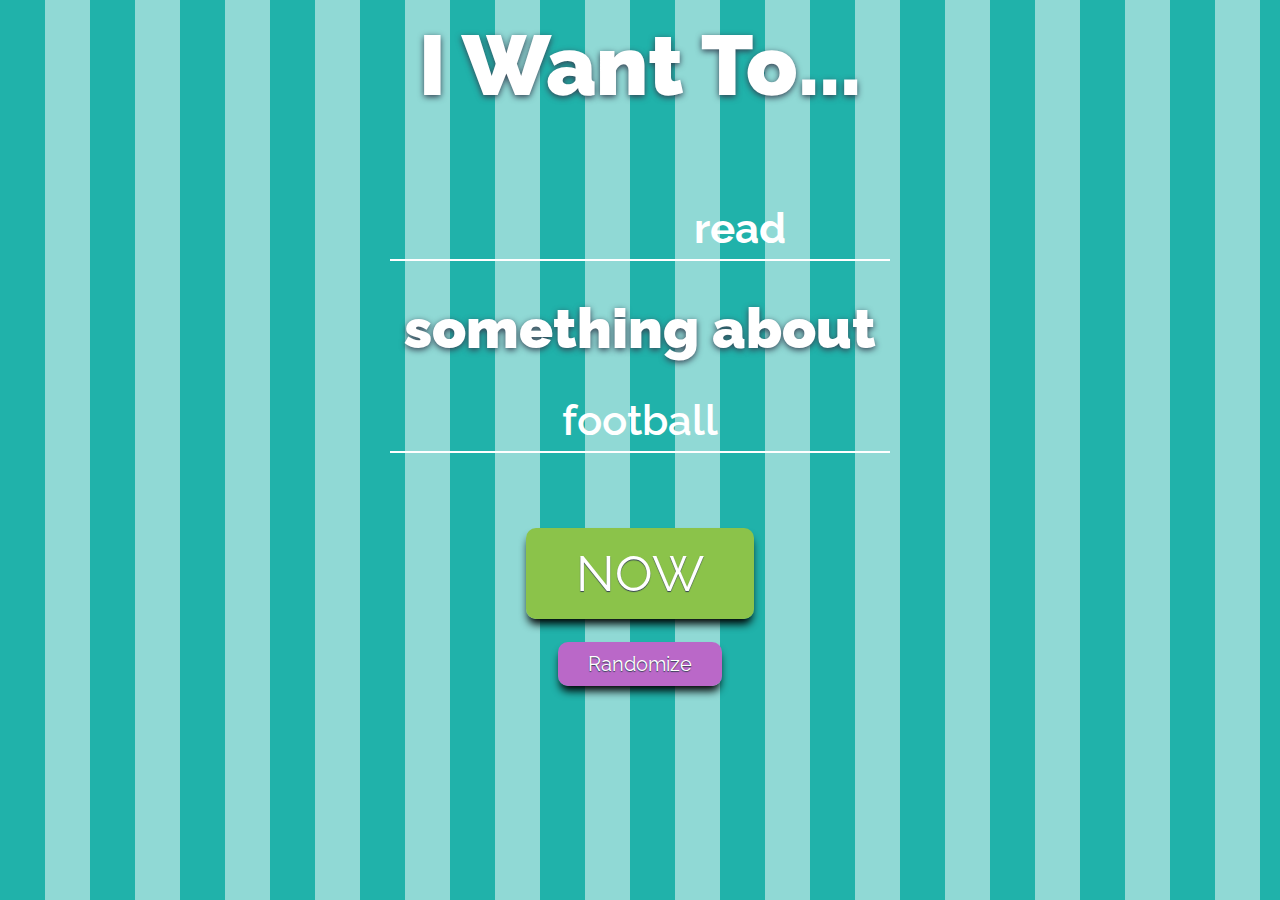
==== commit 9ad6a723: "Merge branch 'master' of https://github.com/jar4677/C8_hackathon into betsy_work" ====
--- a/index.html
+++ b/index.html
@@ -13,6 +13,11 @@
     <title>I Want To...</title>
 </head>
 <body>
+
+<div id="music-background">
+    <div id="music-background-cover"></div>
+</div>
+
 <header class="main-heading">
     <h1>I Want To...</h1>
 </header>
@@ -36,7 +41,6 @@
         </div>
         <div class="col-md-12">
             <div class="input-container">
-                <p class="placeholder"></p>
                 <input type="text" id="nounInput" class="noun col-md-12">
                 <div class="border"></div>
             </div>
@@ -107,30 +111,27 @@
         </div>
     </div>
 
-    <div id="watch" class="col-md-offset-1 col-md-10">
-        <iframe id="ytplayer" class="col-md-12" width="854" height="480" src="" frameborder="0"></iframe>
-        <div id="videoTitle" class="col-md-12"></div>
+    <div id="watch" class="col-md-12">
+        <iframe id="ytplayer" width="854" height="480" src="" frameborder="0"></iframe>
+
     </div>
 
     <div id="listen" class="col-md-offset-1 col-md-10">
-        <div id="music-background">
-            <div id="music-background-cover"></div>
-        </div>
         <div id="listenInfoDiv">
             <div id="albumArt" class=""><img src="" id="pic"></div>
             <div id="insideInfo" class="">
                 <p id="artistName" class=""></p>
                 <p id="albumName" class=""></p>
                 <p id="songName" class=""></p>
-                <a type="button" id="linkForAudio" href="">
+                <a id="linkForAudio" href="">
                     <div id="audioLink" class="">
-                        <span class="glyphicon glyphicon-apple"></span>
+                        <img id="spotify" src="image/spotify.png">
                     </div>
                 </a>
             </div>
-            <div id="audioControls" class="">
-                <audio controls id="audio" src=""></audio>
-            </div>
+        </div>
+        <div id="audioControls" class="">
+            <audio controls id="audio" src=""></audio>
         </div>
     </div>
 
@@ -142,4 +143,5 @@
 
 </section>
 </body>
-</html>+</html>
+
--- a/style.css
+++ b/style.css
@@ -11,6 +11,10 @@
     background-image: linear-gradient(90deg, transparent 50%, rgba(255,255,255,.5) 50%);
     background-size: 90px 90px;
 
+}
+
+section > div {
+    margin-top: 50px;
 }
 
 .main-heading {
@@ -22,14 +26,14 @@
 
 .main-heading > h1 {
     font-size: 1em;
-    text-shadow: 0 5px 6px #344152;
+    text-shadow: 0 2px 6px #344152;
     color: #fff;
     font-weight: 900;
 }
 
 .blurb{
     font-size: 4em;
-    text-shadow: 0 5px 6px #344152;
+    text-shadow: 0 2px 6px #344152;
     color: white;
     font-weight: 900;
 }
@@ -58,25 +62,10 @@
     font-weight: 600;
     outline: none;
     border: none;
-    border-bottom: 2px solid #bdc3c7;
+    border-bottom: 2px solid #fff;
     font-size: 3em;
     text-align: center;
 
-}
-
-.placeholder {
-    position: relative;
-    bottom: 5px;
-    left: 0;
-    margin: 0;
-    font-size: 13px;
-    color: #95a5a6;
-    transition: .5s all ease-out;
-}
-
-.placeholder--animate {
-    left: 20px;
-    opacity: 0;
 }
 
 .border {
@@ -229,7 +218,6 @@
 
 #listen {
     height: 80vh;
-    width: 70vw;
 }
 
 #read {
@@ -243,21 +231,18 @@
     filter: blur(10px);
     -webkit-filter: blur(10px);
     background-size: cover;
+    width: 100vw;
+    height: 100vh;
+    position: fixed;
+    top: -2%;
+    z-index: -1;
+}
+
+#music-background-cover {
     width: 100%;
     height: 100%;
-    position: absolute;
-    top: 50%;
-    left: 50%;
-    transform: translate(-50%, -50%);
-    z-index: -1;
-}
-
-#music-background-cover {
-    width: 100%;
-    height: 100%;
-    background-color: rgba(255, 255, 255, 0.53);
-    position: absolute;
-    margin-top: -2%;
+    background-color: rgba(255, 255, 255, 0.42);
+    position: absolute;
     border: 5px solid white;
 }
 
@@ -306,18 +291,18 @@
 /****************************************** Pearl for listen page***********************************************/
 #listen {
     /*border: 1px solid black;*/
-    box-shadow: 5px 5px 10px black;
+    /*box-shadow: 5px 5px 10px black;*/
     position: relative;
 }
 
 #listenInfoDiv {
     font-size: 0;
-    position: absolute;
-    width:80vh;
-    height:40vh;
+    position: relative;
+    width: 120vh;
+    height: 60vh;
     top: 50%;
     left: 50%;
-    transform: translate(-50%, -50%);
+    transform: translate(-50%, -70%);
 }
 #insideInfo {
     height:100%;
@@ -327,32 +312,39 @@
     overflow: hidden;
     background-color: rgba(64,64,64,0.4);
     position: relative;
+    padding-top: 2%;
 
     /*top: 10%*/
 }
-#albumName, #songName, #audioLink, #artistName {
-    padding: .5vh;
-    text-align: left;
+#albumName, #songName,/* #audioLink,*/ #artistName {
+    text-align: center;
     display: block;
-    color: black;
-    margin: 0;
+    color: #ffffff;
+    margin-bottom: 2%;
     font-size: 1vw;
     height: 25%;
-    text-shadow: 2px 2px 8px #000000;
     /*background-color: rgba(255,255,255,0.9);*/
 }
 
+#linkForAudio {
+    position: absolute;
+    bottom: 2%;
+    right: 2%;
+}
+
+#spotify {
+    height: 4vh;
+}
+
 #audioControls {
-    position: absolute;
-    bottom: -15%;
-    margin: 0;
-    display: flex;
+    margin: auto;
     width: 100%;
     /*justify-content: center;*/
-    align-items: center;
     /*height: 20px;*/
     /*border: 1px solid black;*/
     /*background-color: rgba(255,255,255,0.9);*/
+    position: relative;
+    top: 5%;
 }
 #albumArt {
     overflow: hidden;
@@ -370,4 +362,5 @@
 #pic {
     width: 100%;
     height: 100%;
-}+}
+
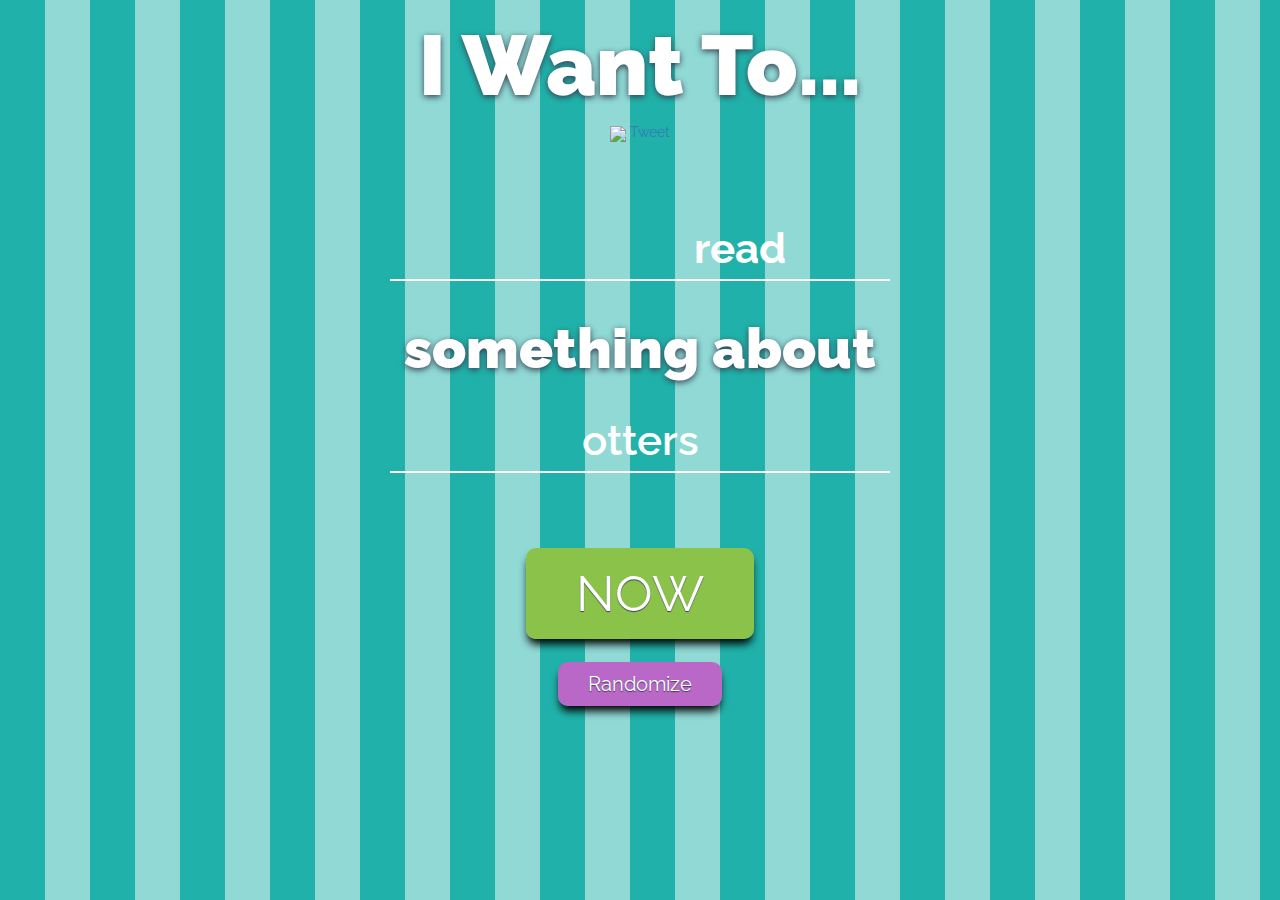
==== commit 56091956: "Merge branch 'master' of https://github.com/jar4677/C8_hackathon into last_minute" ====
--- a/index.html
+++ b/index.html
@@ -5,6 +5,8 @@
     <meta content="iwantto" name="I Want To"/>
     <meta content="author" name="Erika O'Neil, Morvarid Mozafarian, Jon Rasmussen, Betsy Gottesman, Eugene Kwon"/>
     <link href='https://fonts.googleapis.com/css?family=Raleway:400,700,900' rel='stylesheet' type='text/css'>
+    <link href="https://fonts.googleapis.com/icon?family=Material+Icons"
+          rel="stylesheet">
     <script src="https://ajax.googleapis.com/ajax/libs/jquery/2.1.3/jquery.min.js"></script>
     <script src="https://maxcdn.bootstrapcdn.com/bootstrap/3.3.5/js/bootstrap.min.js"></script>
     <link rel="stylesheet" href="https://maxcdn.bootstrapcdn.com/bootstrap/3.3.5/css/bootstrap.min.css"/>
@@ -13,18 +15,15 @@
     <title>I Want To...</title>
 </head>
 <body>
-
 <div id="music-background">
     <div id="music-background-cover"></div>
 </div>
-
 <header class="main-heading">
     <h1>I Want To...</h1>
 </header>
-
 <section class="container">
-
     <a href="#" id="startOverBtn" class="start-over-btn">Start Over</a>
+    <a id="twitter-share-button" class="twitter-share-button" target="_blank" href="https://twitter.com/intent/tweet"><img id="twitter_btn_logo" src="image/Twitter_logo_white.png"> Tweet</a>
 
     <div id="selectPrev" class="prev glyphicon glyphicon-chevron-left btn"></div>
 
